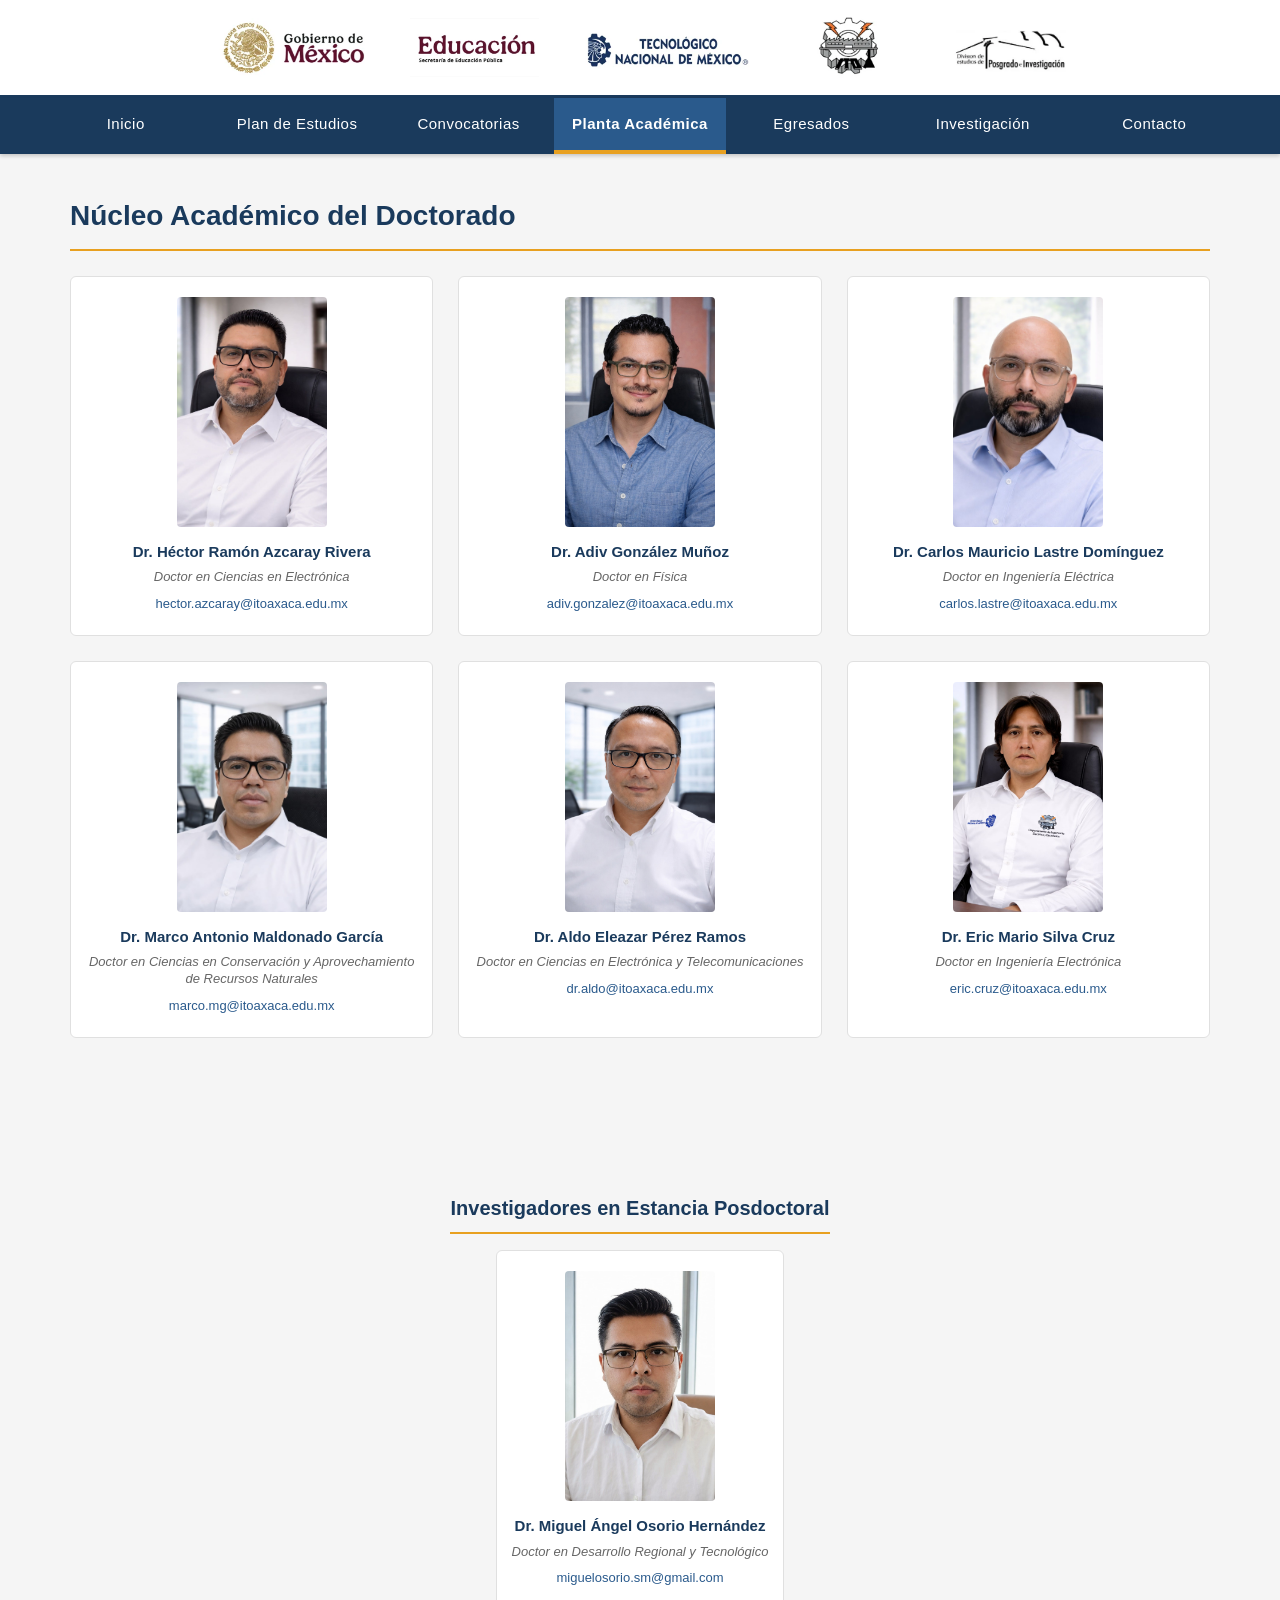
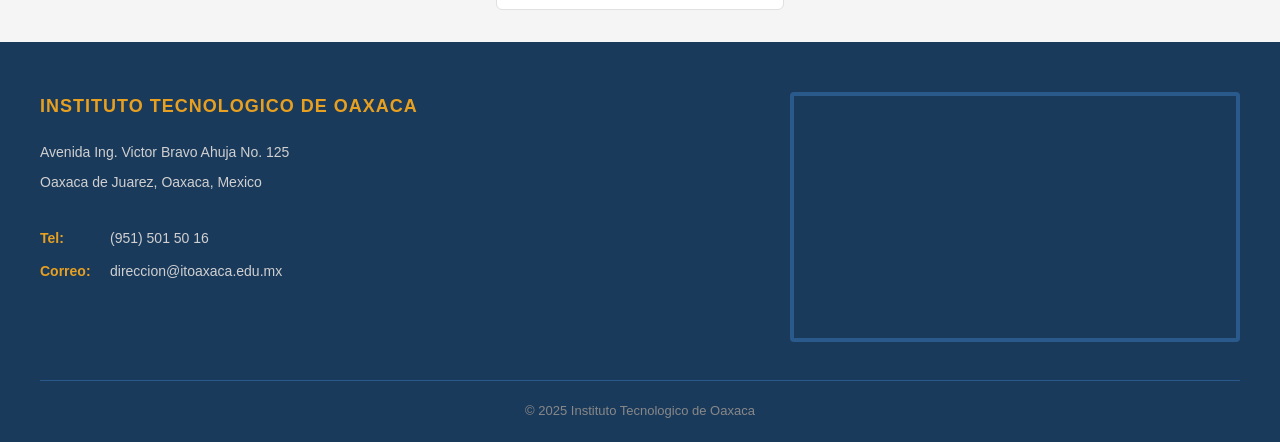
==== nucleo.html @ 84646c5b "first commit" ====
<!DOCTYPE html>
<html lang="es">
<head>
    <meta charset="UTF-8">
    <meta name="viewport" content="width=device-width, initial-scale=1.0">
    <title>Núcleo Académico - DCI - ITO</title>
    <link rel="stylesheet" href="style.css">
</head>
<body>
    <header class="header-institucional">
        <img src="img/logo-gobierno-mexico.png" alt="Gobierno de Mexico">
        <img src="img/logo-educacion.png" alt="SEP">
        <img src="img/logo-tecnm.png" alt="TecNM">
        <img src="img/logo-ito.png" alt="ITO" class="logo-ito">
        <img src="img/logo-posgrado.png" alt="Posgrado">
    </header>

    <nav class="nav-bar">
    <ul>
        <li><a href="index.html">Inicio</a></li>
        <li><a href="plan.html">Plan de Estudios</a></li>
        <li><a href="convocatorias.html">Convocatorias</a></li>
        <li><a href="nucleo.html" class="active">Planta Académica</a></li>
        <li><a href="egresados.html">Egresados</a></li>
        <li class="nav-dropdown">
            <a href="Investigación.html">Investigación</a>
            <ul class="nav-submenu">
                <li><a href="acervo.html">Acervo</a></li>
                <li><a href="banco-proyectos.html">Banco de Proyectos</a></li>
            </ul>
        </li>
        <li><a href="contacto.html">Contacto</a></li>
    </ul>
    </nav>
    <section class="nucleo-section">
        <h2>Núcleo Académico del Doctorado</h2>

        <div class="nucleo-grid">

            <div class="academico-card">
                <img src="img/HECTOR.png" alt="Dr. Héctor Ramón Azcaray Rivera">
                <h3><a href="semblanzas/CV_Héctor_Azcaray.docx.pdf" target="_blank" class="semblanza-link">Dr. Héctor Ramón Azcaray Rivera</a></h3>
                <p class="academico-titulo">Doctor en Ciencias en Electrónica</p>
                <p class="academico-correo"><a href="mailto:hector.azcaray@itoaxaca.edu.mx">hector.azcaray@itoaxaca.edu.mx</a></p>
            </div>

            <div class="academico-card">
                <img src="img/ADIV.PNG.png" alt="Dr. Adiv González Muñoz">
                <h3><a href="semblanzas/CV_Adiv_González_Muñoz.docx.pdf" target="_blank" class="semblanza-link">Dr. Adiv González Muñoz</a></h3>
                <p class="academico-titulo">Doctor en Física</p>
                <p class="academico-correo"><a href="mailto:adiv.gonzalez@itoaxaca.edu.mx">adiv.gonzalez@itoaxaca.edu.mx</a></p>
            </div>

<div class="academico-card">
                <img src="img/LASTRE.png" alt="Dr. Carlos Mauricio Lastre Domínguez">
                <h3><a href="semblanzas/CV_Carlos_Lastre_Promocion.docx.pdf" target="_blank" class="semblanza-link">Dr. Carlos Mauricio Lastre Domínguez</a></h3>
                <p class="academico-titulo">Doctor en Ingeniería Eléctrica</p>
                <p class="academico-correo"><a href="mailto:carlos.lastre@itoaxaca.edu.mx">carlos.lastre@itoaxaca.edu.mx</a></p>
            </div>

            <div class="academico-card">
                <img src="img/MARCO.png" alt="Dr. Marco Antonio Maldonado García">
                <h3><a href="semblanzas/CV_Marco Antonio_Maldonado Garcia_Promocion.docx.pdf" target="_blank" class="semblanza-link">Dr. Marco Antonio Maldonado García</a></h3>
                <p class="academico-titulo">Doctor en Ciencias en Conservación y Aprovechamiento de Recursos Naturales</p>
                <p class="academico-correo"><a href="mailto:marco.mg@itoaxaca.edu.mx">marco.mg@itoaxaca.edu.mx</a></p>
            </div>

<div class="academico-card">
                <img src="img/ALDO.png" alt="Dr. Aldo Eleazar Pérez Ramos">
                <h3><a href="semblanzas/CV_Aldo_Perez_Promocion.docx.pdf" target="_blank" class="semblanza-link">Dr. Aldo Eleazar Pérez Ramos</a></h3>
                <p class="academico-titulo">Doctor en Ciencias en Electrónica y Telecomunicaciones</p>
                <p class="academico-correo"><a href="mailto:dr.aldo@itoaxaca.edu.mx">dr.aldo@itoaxaca.edu.mx</a></p>
            </div>

            <div class="academico-card">
                <img src="img/ERIC.png" alt="Dr. Eric Mario Silva Cruz">
                <h3><a href="semblanzas/ERIC MARIO SILVA CRUZ_ITO.pdf" target="_blank" class="semblanza-link">Dr. Eric Mario Silva Cruz</a></h3>
                <p class="academico-titulo">Doctor en Ingeniería Electrónica</p>
                <p class="academico-correo"><a href="mailto:eric.cruz@itoaxaca.edu.mx">eric.cruz@itoaxaca.edu.mx</a></p>
            </div>

        </div>
    </section>

    <!-- ── Profesores Invitados + Posdoctoral ── -->
    <div class="seccion-divisor">
        <hr>
    </div>
    <div style="display:flex; flex-direction:column; align-items:center; padding: 2rem 0;">
        <h2 class="seccion-subtitulo">Investigadores en Estancia Posdoctoral</h2>
        <div class="academico-card">
            <img src="img/MIGUEL.png" alt="Dr. Miguel Ángel Osorio Hernández">
            <h3>Dr. Miguel Ángel Osorio Hernández</h3>
            <p class="academico-titulo">Doctor en Desarrollo Regional y Tecnológico</p>
            <p class="academico-correo"><a href="mailto:miguelosorio.sm@gmail.com">miguelosorio.sm@gmail.com</a></p>
        </div>
    </div>

    <footer class="footer">
        <div class="footer-content">
            <div class="footer-info">
                <h3>Instituto Tecnologico de Oaxaca</h3>
                <p>Avenida Ing. Victor Bravo Ahuja No. 125</p>
                <p>Oaxaca de Juarez, Oaxaca, Mexico</p>
                <br>
                <div class="contact-item">
                    <span class="icon-label">Tel:</span><span>(951) 501 50 16</span>
                </div>
                <div class="contact-item">
                    <span class="icon-label">Correo:</span><span>direccion@itoaxaca.edu.mx</span>
                </div>
            </div>
            <div class="footer-map">
                <iframe src="https://www.google.com/maps/embed?pb=!1m18!1m12!1m3!1d3814.116!2d-96.7145!3d17.0732!2m3!1f0!2f0!3f0!3m2!1i1024!2i768!4f13.1!3m3!1m2!1s0x85c7224ba205cc23%3A0x4e0e68a6e9b7e7d!2sInstituto%20Tecnol%C3%B3gico%20de%20Oaxaca!5e0!3m2!1ses!2smx!4v1700000000000!5m2!1ses!2smx" allowfullscreen="" loading="lazy"></iframe>
            </div>
        </div>
        <div class="footer-bottom">
            <p>© 2025 Instituto Tecnologico de Oaxaca</p>
        </div>
    </footer>
    <script src="nav.js"></script>
</body>
</html>
---- style.css ----
/* =========================================
   1. RESET Y BASE
   ========================================= */
* {
    margin: 0;
    padding: 0;
    box-sizing: border-box;
}

body {
    font-family: 'Segoe UI', Tahoma, Geneva, Verdana, sans-serif;
    color: #333;
    background-color: #f5f5f5;
    line-height: 1.6;
    min-height: 100vh;
    display: flex;
    flex-direction: column;
}

/* =========================================
   2. BARRA SUPERIOR INSTITUCIONAL (LOGOS)
   ========================================= */
.header-institucional {
    background-color: #fff;
    padding: 15px 40px;
    display: flex;
    align-items: center;
    justify-content: center;
    gap: 40px;
    border-bottom: 3px solid #1a3a5c; /* Borde azul inferior */
    flex-wrap: wrap;
}

.header-institucional img {
    height: 60px;
    object-fit: contain;
}

.header-institucional img.logo-ito {
    height: 65px;
}

/* =========================================
   3. BARRA DE NAVEGACION (MENU AZUL)
   ========================================= */
.nav-bar {
    background-color: #1a3a5c; /* Fondo azul oscuro */
    padding: 0;
    position: sticky;
    top: 0;
    z-index: 1000;
    box-shadow: 0 2px 4px rgba(0,0,0,0.2);
    width: 100%;
}

.nav-bar > ul {
    list-style: none;
    display: flex;
    justify-content: center;
    max-width: 1200px;
    margin: 0 auto;
    padding: 0;
}

.nav-bar > ul > li {
    flex: 1;
}

.nav-bar > ul > li > a {
    display: block;
    color: #fff;
    text-decoration: none;
    padding: 14px 15px;
    text-align: center;
    font-size: 15px;
    font-weight: 500;
    letter-spacing: 0.5px;
    border-bottom: 4px solid transparent;
}

/* Clase para la pestaña activa actual */
.nav-bar > ul > li > a.active {
    background-color: #2a5a8c;
    border-bottom: 4px solid #e8a020;
    font-weight: 700;
}

/* ── Dropdown submenu ── */
.nav-dropdown {
    position: relative;
}

.nav-dropdown.open > a {
    background-color: #1a3a5c;
    border-bottom: 4px solid #e8a020;
}

.nav-submenu {
    display: none;
    position: absolute;
    top: 100%;
    left: 0;
    background-color: #fff;
    width: 100%;
    list-style: none;
    padding: 6px 0;
    margin: 0;
    z-index: 1100;
    box-shadow: 0 6px 18px rgba(0,0,0,0.18);
    border-top: 3px solid #e8a020;
}

.nav-dropdown.open .nav-submenu {
    display: block;
}

.nav-submenu li {
    flex: none;
}

.nav-submenu li a {
    display: block;
    padding: 13px 20px;
    color: #1a3a5c;
    text-decoration: none;
    font-size: 14px;
    font-weight: 500;
    border-bottom: none;
    text-align: left;
}

/* =========================================
   4. ESTILOS DE PAGINA: INICIO (HERO)
   ========================================= */
.hero {
    position: relative;
    width: 100%;
    height: 500px; /* Altura fija */
    overflow: hidden;
    background-color: #1a3a5c; /* Color de fondo por si no carga la imagen */
}

.hero img {
    width: 100%;
    height: 100%;
    object-fit: cover;
    display: block;
}

.hero-overlay {
    position: absolute;
    top: 0;
    left: 0;
    width: 100%;
    height: 100%;
    background: linear-gradient(
        to bottom,
        rgba(26, 58, 92, 0.6) 0%,
        rgba(26, 58, 92, 0.4) 50%,
        rgba(26, 58, 92, 0.8) 100%
    );
    display: flex;
    flex-direction: column;
    align-items: center;
    justify-content: center;
    text-align: center;
    padding: 20px;
}

.hero-overlay h1 {
    color: #fff;
    font-size: 42px;
    font-weight: 700;
    text-shadow: 2px 2px 6px rgba(0,0,0,0.5);
    margin-bottom: 10px;
}

.hero-overlay p {
    color: #f0f0f0;
    font-size: 22px;
    text-shadow: 1px 1px 4px rgba(0,0,0,0.5);
}

/* =========================================
   5. SECCIONES DE CONTENIDO GENERAL
   ========================================= */
.content-section {
    max-width: 1200px;
    margin: 40px auto;
    padding: 0 30px;
    flex: 1; /* Para que empuje el footer hacia abajo si hay poco contenido */
}

.content-section h2 {
    color: #1a3a5c;
    font-size: 28px;
    margin-bottom: 20px;
    padding-bottom: 10px;
    border-bottom: 2px solid #e8a020;
}

.content-section p {
    font-size: 16px;
    color: #444;
    margin-bottom: 15px;
    text-align: justify;
}

/* Visión, Misión y Objetivos */
.vision-objetivos {
    margin-top: 40px;
}

.vision-objetivos .bloque {
    background: #fff;
    border-left: 5px solid #e8a020;
    padding: 25px 30px;
    margin-bottom: 25px;
    box-shadow: 0 2px 5px rgba(0,0,0,0.05);
    border-radius: 0 5px 5px 0;
}

.vision-objetivos .bloque h3 {
    color: #1a3a5c;
    font-size: 20px;
    margin-bottom: 10px;
}

/* =========================================
   6. ESTILOS DE PAGINA: CONVOCATORIAS
   ========================================= */
.convocatorias-container {
    max-width: 1200px;
    width: 95%;
    margin: 40px auto;
    padding: 0 30px;
    box-sizing: border-box;
}

.convocatorias-container h2 {
    color: #1a3a5c;
    font-size: 28px;
    margin-bottom: 20px;
    padding-bottom: 10px;
    border-bottom: 2px solid #e8a020;
}

.convocatoria-intro-texto {
    padding: 10px 0 20px 0;
    margin-bottom: 10px;
}

.convocatoria-intro-texto p {
    color: #444;
    font-size: 16px;
    line-height: 1.7;
    margin-bottom: 10px;
}

.convocatoria-intro-texto p:last-child {
    margin-bottom: 0;
}

.convocatoria-intro-texto ul {
    margin: 5px 0 0 25px;
    color: #444;
    font-size: 16px;
    line-height: 1.8;
}

.convocatoria-intro-texto li {
    margin-bottom: 4px;
}

.convocatoria-card {
    background: #fff;
    border: 1px solid #ddd;
    border-left: 6px solid #1a3a5c;
    margin-bottom: 25px;
    overflow: hidden;
    box-shadow: 0 3px 6px rgba(0,0,0,0.06);
    border-radius: 4px;
}

.convocatoria-header {
    padding: 20px 25px;
    display: flex;
    justify-content: space-between;
    align-items: center;
    cursor: pointer;
}

.convocatoria-header h3 {
    color: #1a3a5c;
    font-size: 18px;
    margin: 0;
    flex: 1;
}

.convocatoria-header .tag {
    background-color: #e8a020;
    color: #fff;
    padding: 5px 12px;
    border-radius: 20px;
    font-size: 11px;
    font-weight: 700;
    text-transform: uppercase;
    margin-left: 15px;
    white-space: nowrap;
}

.convocatoria-toggle {
    display: inline-block;
    background-color: #1a3a5c;
    color: #fff;
    padding: 8px 18px;
    border-radius: 4px;
    font-size: 13px;
    font-weight: 600;
    margin-left: 15px;
    cursor: pointer;
    white-space: nowrap;
    border: none;
}

/* Cuerpo de la convocatoria (Oculto por defecto) */
.convocatoria-body {
    display: none; /* Oculto */
    padding: 0 30px 30px 30px;
    border-top: 1px solid #eee;
    background-color: #fff;
}

/* Clase para mostrar el cuerpo */
.convocatoria-body.open {
    display: block; /* Visible */
    animation: fadeIn 0.3s ease-in-out;
}

@keyframes fadeIn {
    from { opacity: 0; transform: translateY(-10px); }
    to { opacity: 1; transform: translateY(0); }
}

.convocatoria-body h4 {
    color: #1a3a5c;
    font-size: 17px;
    margin: 25px 0 15px 0;
    padding-bottom: 5px;
    border-bottom: 1px solid #e8a020;
    font-weight: 700;
}

.convocatoria-body ul, .convocatoria-body ol {
    margin: 10px 0 15px 25px;
    color: #555;
    font-size: 15px;
    line-height: 1.8;
}

.convocatoria-body li {
    margin-bottom: 5px;
}

/* Tablas dentro de convocatorias */
.tabla-proceso {
    width: 100%;
    border-collapse: collapse;
    margin: 20px 0;
    font-size: 14px;
    box-shadow: 0 1px 3px rgba(0,0,0,0.1);
}

.tabla-proceso thead th {
    background-color: #1a3a5c;
    color: #fff;
    padding: 12px 15px;
    text-align: left;
    font-weight: 600;
}

.tabla-proceso tbody td {
    padding: 12px 15px;
    border-bottom: 1px solid #eee;
    color: #555;
    vertical-align: top;
    background-color: #fff;
}

.tabla-proceso tbody tr:nth-child(even) td {
    background-color: #f9f9f9;
}

.proyecto-categoria {
    color: #1a3a5c;
    font-weight: 700;
    font-size: 15px;
    margin: 15px 0 5px 0;
    text-transform: uppercase;
    background: #f0f4f8;
    padding: 5px 10px;
    display: inline-block;
    border-radius: 3px;
}

/* =========================================
   7. ESTILOS DE PAGINA: PLAN DE ESTUDIOS
   ========================================= */
.plan-grid {
    display: grid;
    grid-template-columns: repeat(4, 1fr);
    gap: 20px;
    margin-top: 30px;
}

@media (max-width: 900px) {
    .plan-grid { grid-template-columns: repeat(2, 1fr); }
}
@media (max-width: 550px) {
    .plan-grid { grid-template-columns: 1fr; }
}

.semestre-card {
    background: #fff;
    border: 1px solid #ddd;
    border-radius: 8px;
    overflow: hidden;
    box-shadow: 0 4px 10px rgba(0,0,0,0.08);
    display: flex;
    flex-direction: column;
}

.semestre-tesis {
    justify-content: flex-start;
}

.semestre-header {
    background-color: #1a3a5c;
    color: #fff;
    padding: 18px 15px;
    text-align: center;
    font-weight: 700;
    font-size: 15px;
    letter-spacing: 1.5px;
    text-transform: uppercase;
    border-bottom: 4px solid #e8a020;
}

.materia-principal {
    padding: 20px 20px 12px;
    text-align: center;
    font-size: 13px;
    color: #1a3a5c;
    font-weight: 700;
    text-transform: uppercase;
    letter-spacing: 0.5px;
    line-height: 1.5;
}

.materia-principal .creditos {
    display: block;
    font-weight: 400;
    color: #999;
    font-size: 13px;
    text-transform: none;
    letter-spacing: 0;
    margin-top: 4px;
}

.tesis-titulo {
    font-size: 16px;
    padding: 50px 20px 10px;
}

.materia-divisor {
    border: none;
    border-top: 1px solid #e8e8e8;
    margin: 0 20px 5px;
}

.materia-list {
    list-style: none;
    padding: 5px 20px 15px;
    margin: 0;
}

.materia-list li {
    padding: 12px 0;
    border-bottom: 1px solid #f0f0f0;
    color: #333;
    font-size: 13px;
    display: flex;
    align-items: center;
    gap: 10px;
    font-weight: 700;
    text-transform: uppercase;
    letter-spacing: 0.3px;
}

.materia-list li:last-child {
    border-bottom: none;
}

.bullet-dorado {
    color: #e8a020;
    font-size: 10px;
    flex-shrink: 0;
}

.info-adicional {
    margin-top: 50px;
    background: #fff;
    padding: 30px;
    border-left: 5px solid #1a3a5c;
    box-shadow: 0 2px 5px rgba(0,0,0,0.05);
}

.info-adicional h3 {
    color: #1a3a5c;
    margin-bottom: 15px;
    font-size: 20px;
}

.info-adicional ul {
    margin-left: 20px;
    color: #555;
}

/* =========================================
   8. PAGINAS PLACEHOLDER (NUCLEO/EGRESADOS)
   ========================================= */
.placeholder-page {
    max-width: 800px;
    margin: 60px auto;
    padding: 60px 30px;
    background: #fff;
    border: 1px dashed #ccc;
    text-align: center;
    border-radius: 8px;
}

.placeholder-page h2 {
    color: #1a3a5c;
    font-size: 28px;
    margin-bottom: 15px;
}

.placeholder-page p {
    color: #888;
    font-size: 18px;
}

/* =========================================
   INVESTIGACION - TABS
   ========================================= */
.investigacion-section {
    max-width: 900px;
    margin: 50px auto;
    padding: 0 20px;
}

.investigacion-section h2 {
    color: #1a3a5c;
    font-size: 28px;
    margin-bottom: 30px;
    text-align: center;
}

.inv-tabs {
    display: flex;
    border-bottom: 3px solid #1a3a5c;
    margin-bottom: 30px;
}

.inv-tab-btn {
    padding: 12px 30px;
    background: none;
    border: none;
    font-size: 16px;
    font-weight: 600;
    color: #555;
    cursor: pointer;
    border-bottom: 3px solid transparent;
    margin-bottom: -3px;
}

.inv-tab-btn.active {
    color: #1a3a5c;
    border-bottom-color: #e8a020;
}

.inv-tab-content {
    display: none;
    background: #fff;
    border-radius: 8px;
    padding: 40px 30px;
    box-shadow: 0 2px 8px rgba(0,0,0,0.08);
    min-height: 200px;
}

.inv-tab-content.active {
    display: block;
}

.inv-placeholder {
    color: #888;
    font-size: 17px;
    text-align: center;
}

/* =========================================
   9. FOOTER (PIE DE PAGINA)
   ========================================= */
.footer {
    background-color: #1a3a5c;
    color: #ccc;
    padding: 50px 30px 20px;
    margin-top: auto; /* Empuja el footer al final */
}

.footer-content {
    max-width: 1200px;
    margin: 0 auto;
    display: flex;
    justify-content: space-between;
    align-items: flex-start;
    gap: 40px;
    flex-wrap: wrap;
}

.footer-info {
    flex: 1;
    min-width: 280px;
}

.footer-info h3 {
    color: #e8a020;
    font-size: 18px;
    margin-bottom: 20px;
    font-weight: 700;
    text-transform: uppercase;
    letter-spacing: 1px;
}

.footer-info p {
    margin-bottom: 8px;
    font-size: 14px;
    color: #d0d0d0;
    line-height: 1.6;
}

.footer-info .contact-item {
    display: flex;
    align-items: center;
    gap: 10px;
    margin-bottom: 10px;
    color: #d0d0d0;
    font-size: 14px;
}

.footer-info .contact-item .icon-label {
    color: #e8a020;
    font-weight: 700;
    min-width: 60px;
}

.footer-map {
    flex: 1;
    min-width: 300px;
    max-width: 450px;
}

.footer-map iframe {
    width: 100%;
    height: 250px;
    border: 4px solid #2a5a8c;
    border-radius: 4px;
}

.footer-bottom {
    max-width: 1200px;
    margin: 30px auto 0;
    padding-top: 20px;
    border-top: 1px solid #2a5a8c;
    text-align: center;
    font-size: 13px;
    color: #888;
}

/* =========================================
   10. RESPONSIVE (CELULARES)
   ========================================= */
@media (max-width: 768px) {
    /* Header Logos */
    .header-institucional {
        gap: 20px;
        padding: 15px 20px;
        flex-direction: column;
    }

    .header-institucional img {
        height: 40px;
    }
    
    .header-institucional img.logo-ito {
        height: 50px;
    }

    /* Navegación */
    .nav-bar > ul {
        flex-direction: column;
    }

    .nav-bar > ul > li > a {
        padding: 12px;
        border-bottom: 1px solid rgba(255,255,255,0.1);
    }

    /* Hero */
    .hero {
        height: auto;
        min-height: 300px;
    }
    
    .hero img {
        height: 300px;
    }

    .hero-overlay h1 {
        font-size: 24px;
    }
    
    .hero-overlay p {
        font-size: 16px;
    }

    /* Footer */
    .footer-content {
        flex-direction: column;
    }
    
    .footer-map {
        max-width: 100%;
        width: 100%;
    }

    /* Convocatorias Header */
    .convocatoria-header {
        flex-direction: column;
        align-items: flex-start;
        gap: 10px;
    }
    
    .convocatoria-toggle {
        margin-left: 0;
        margin-top: 10px;
        width: 100%;
    }

    .convocatoria-header .tag {
        margin-left: 0;
        margin-top: 5px;
        display: inline-block;
    }

    /* Asignaturas responsive */
    .asignatura-list {
        grid-template-columns: 1fr;
    }
    
    .asignatura-bloque {
        padding: 20px;
    }
}

/* ===== ESTILOS PARA LA TABLA LGAC ===== */
.lgac-section {
    margin-top: 50px;
}

.lgac-section h3 {
    color: #1a3a5c;
    font-size: 22px;
    margin-bottom: 20px;
    border-left: 5px solid #e8a020;
    padding-left: 15px;
    font-weight: 700;
}

.tabla-lgac {
    width: 100%;
    border-collapse: collapse;
    border: 1px solid #ccc;
    font-family: 'Segoe UI', sans-serif;
    margin-bottom: 40px;
    background: #fff;
    box-shadow: 0 2px 6px rgba(0,0,0,0.06);
}

.tabla-lgac th {
    background-color: #fff;
    color: #1a3a5c;
    font-weight: 700;
    text-align: center;
    padding: 15px;
    border: 1px solid #ccc;
    font-size: 15px;
}

.tabla-lgac td {
    padding: 15px;
    border: 1px solid #ccc;
    font-size: 14px;
    vertical-align: middle;
    line-height: 1.6;
}

.lgac-lista {
    display: flex;
    flex-direction: column;
    gap: 16px;
    margin-bottom: 40px;
}

.lgac-item {
    background: #fff;
    border: 1px solid #ddd;
    border-radius: 0 8px 8px 0;
    border-left: 5px solid #1a3a5c;
    box-shadow: 0 2px 6px rgba(0,0,0,0.06);
    display: grid;
    grid-template-columns: 35% 1fr;
    overflow: hidden;
}

.lgac-nombre {
    padding: 20px 20px;
    font-weight: 700;
    color: #1a3a5c;
    font-size: 15px;
    line-height: 1.5;
    border-right: 1px solid #eee;
    display: flex;
    align-items: center;
}

.lgac-perfil {
    padding: 20px 20px 20px 25px;
    color: #333;
    font-size: 14px;
    line-height: 1.6;
    border-left: 4px solid #e8a020;
    display: flex;
    align-items: center;
}

/* ===== ESTILOS PARA LINEAS DE INVESTIGACION ===== */
.lineas-section {
    margin-top: 50px;
    margin-bottom: 50px;
}

.lineas-section h3 {
    color: #1a3a5c;
    font-size: 24px;
    margin-bottom: 25px;
    padding-bottom: 10px;
    border-bottom: 3px solid #e8a020;
    text-align: center;
}

.lineas-bloque {
    background: #fff;
    border: 1px solid #ddd;
    border-left: 5px solid #1a3a5c;
    padding: 25px 30px;
    margin-bottom: 30px;
    box-shadow: 0 3px 8px rgba(0,0,0,0.08);
    border-radius: 0 8px 8px 0;
}

.lineas-bloque h4 {
    color: #1a3a5c;
    font-size: 20px;
    margin-bottom: 20px;
    padding-bottom: 10px;
    border-bottom: 2px solid #e8a020;
}

.lineas-grid {
    display: grid;
    grid-template-columns: repeat(3, 1fr);
    gap: 10px;
}

.linea-item {
    font-size: 14px;
    color: #333;
    padding: 6px 0 6px 12px;
    border-left: 3px solid #e8a020;
}

@media (max-width: 768px) {
    .lineas-grid {
        grid-template-columns: repeat(2, 1fr);
    }
}

@media (max-width: 480px) {
    .lineas-grid {
        grid-template-columns: 1fr;
    }
}

/* ===== BOTONES ACORDEON LGAC (Líneas de Investigación) ===== */
.lgac-btn-lista {
    display: flex;
    flex-direction: column;
    gap: 12px;
    margin-bottom: 40px;
}

.lgac-btn-item {
    border-radius: 6px;
    overflow: hidden;
    box-shadow: 0 2px 8px rgba(0,0,0,0.10);
}

.lgac-btn-titulo {
    list-style: none;
    background-color: #1a3a5c;
    color: #fff;
    font-weight: 700;
    font-size: 15px;
    text-transform: uppercase;
    letter-spacing: 0.5px;
    padding: 16px 20px;
    cursor: pointer;
    display: flex;
    justify-content: space-between;
    align-items: center;
    transition: background-color 0.2s;
}

.lgac-btn-titulo::-webkit-details-marker { display: none; }

.lgac-btn-titulo::after {
    content: '▼';
    font-size: 12px;
    color: #e8a020;
    transition: transform 0.3s;
    flex-shrink: 0;
    margin-left: 12px;
}

.lgac-btn-item[open] .lgac-btn-titulo {
    background-color: #122a44;
}

.lgac-btn-item[open] .lgac-btn-titulo::after {
    transform: rotate(-180deg);
}


.lgac-btn-desc {
    background: #f5f8fc;
    border-left: 5px solid #e8a020;
    padding: 18px 22px;
    font-size: 14px;
    line-height: 1.8;
    color: #333;
}

.lgac-btn-desc p { margin: 0; }

/* ===== ESTILOS PARA LA SECCION DE ASIGNATURAS ===== */
.asignaturas-section {
    margin-top: 50px;
    margin-bottom: 50px;
}

.asignaturas-section h3 {
    color: #1a3a5c;
    font-size: 24px;
    margin-bottom: 30px;
    padding-bottom: 10px;
    border-bottom: 3px solid #e8a020;
    text-align: center;
}

.asignatura-bloque {
    background: #fff;
    border: 1px solid #ddd;
    border-left: 5px solid #1a3a5c;
    padding: 25px 30px;
    margin-bottom: 30px;
    box-shadow: 0 3px 8px rgba(0,0,0,0.08);
    border-radius: 0 8px 8px 0;
}

.asignatura-bloque h4 {
    color: #1a3a5c;
    font-size: 20px;
    margin-bottom: 20px;
    padding-bottom: 10px;
    border-bottom: 2px solid #e8a020;
    display: flex;
    align-items: center;
    gap: 10px;
}

.asignatura-bloque h4 .icono-basicas,
.asignatura-bloque h4 .icono-optativas {
    font-size: 24px;
}

.asignatura-intro {
    margin-bottom: 20px;
}

.asignatura-intro p {
    font-size: 15px;
    color: #555;
    text-align: justify;
    margin-bottom: 10px;
    line-height: 1.7;
}

.asignatura-intro p:last-child {
    margin-bottom: 0;
}

.asignatura-list {
    list-style: none;
    padding: 0;
    margin: 0;
    display: grid;
    grid-template-columns: repeat(auto-fit, minmax(280px, 1fr));
    gap: 12px;
}

.asignatura-list li {
    padding: 12px 15px;
    background: #f9f9f9;
    border-left: 3px solid #e8a020;
    color: #333;
    font-size: 14px;
    border-radius: 0 4px 4px 0;
}

/* ===== AREAS DE ASIGNATURAS OPTATIVAS ===== */
.optativas-areas {
    display: grid;
    grid-template-columns: repeat(2, 1fr);
    gap: 16px;
    margin-top: 10px;
}

.optativa-area-item {
    background: #f9f9f9;
    border-left: 3px solid #e8a020;
    border-radius: 0 6px 6px 0;
    padding: 16px 18px;
}

.optativa-area-item h5 {
    color: #1a3a5c;
    font-size: 14px;
    font-weight: 700;
    margin: 0 0 8px;
}

.optativa-area-item p {
    color: #555;
    font-size: 13px;
    line-height: 1.6;
    margin: 0;
}

@media (max-width: 768px) {
    .optativas-areas {
        grid-template-columns: 1fr;
    }
}

/* =========================================
   12. ESTILOS DE PAGINA: CONTACTO
   ========================================= */
.contacto-section {
    max-width: 1200px;
    margin: 40px auto;
    padding: 0 30px;
    flex: 1;
}

.contacto-section h2 {
    color: #1a3a5c;
    font-size: 28px;
    margin-bottom: 10px;
    padding-bottom: 10px;
    border-bottom: 2px solid #e8a020;
}

.contacto-section > p {
    color: #555;
    font-size: 15px;
    margin-bottom: 30px;
}

.contacto-wrapper {
    display: grid;
    grid-template-columns: 1fr 380px;
    gap: 40px;
    align-items: start;
}

@media (max-width: 850px) {
    .contacto-wrapper {
        grid-template-columns: 1fr;
    }
}

.contacto-form {
    background: #fff;
    padding: 35px;
    border-radius: 8px;
    box-shadow: 0 3px 10px rgba(0,0,0,0.08);
    border-top: 4px solid #1a3a5c;
}

.form-group {
    margin-bottom: 22px;
}

.form-group label {
    display: block;
    font-weight: 600;
    color: #1a3a5c;
    font-size: 14px;
    margin-bottom: 7px;
}

.requerido {
    color: #e8a020;
}

.form-group input,
.form-group textarea {
    width: 100%;
    padding: 12px 15px;
    border: 1px solid #ddd;
    border-radius: 5px;
    font-size: 14px;
    font-family: 'Segoe UI', sans-serif;
    color: #333;
    transition: border-color 0.2s;
    box-sizing: border-box;
}

.form-group input:focus,
.form-group textarea:focus {
    outline: none;
    border-color: #1a3a5c;
    box-shadow: 0 0 0 3px rgba(26,58,92,0.08);
}

.form-group textarea {
    resize: vertical;
    min-height: 130px;
}

.btn-enviar {
    background-color: #1a3a5c;
    color: #fff;
    border: none;
    padding: 14px 35px;
    font-size: 15px;
    font-weight: 700;
    border-radius: 5px;
    cursor: pointer;
    border-bottom: 3px solid #e8a020;
    width: 100%;
}

.contacto-info {
    background: #fff;
    padding: 30px;
    border-radius: 8px;
    box-shadow: 0 3px 10px rgba(0,0,0,0.08);
    border-top: 4px solid #e8a020;
}

.contacto-info h3 {
    color: #1a3a5c;
    font-size: 18px;
    margin-bottom: 25px;
    padding-bottom: 10px;
    border-bottom: 1px solid #eee;
}

.info-item {
    display: flex;
    gap: 15px;
    align-items: flex-start;
    margin-bottom: 22px;
    padding-bottom: 22px;
    border-bottom: 1px solid #f0f0f0;
}

.info-item:last-child {
    border-bottom: none;
    margin-bottom: 0;
    padding-bottom: 0;
}

.info-icon {
    font-size: 22px;
    color: #e8a020;
    flex-shrink: 0;
    width: 30px;
    text-align: center;
}

.info-item strong {
    display: block;
    color: #1a3a5c;
    font-size: 13px;
    text-transform: uppercase;
    letter-spacing: 0.5px;
    margin-bottom: 4px;
}

.info-item p {
    color: #555;
    font-size: 14px;
    line-height: 1.6;
    margin: 0;
}

.info-item a {
    color: #2a5a8c;
    text-decoration: none;
}


.contacto-foto-bloque {
    background: #fff;
    border-radius: 8px;
    box-shadow: 0 3px 10px rgba(0,0,0,0.08);
    border-top: 4px solid #e8a020;
    overflow: hidden;
    display: flex;
    flex-direction: column;
}

.contacto-foto-placeholder {
    width: 100%;
    height: 370px;
    background-color: #d0d8e0;
    display: flex;
    align-items: center;
    justify-content: center;
    overflow: hidden;
}

.contacto-foto-img {
    width: 100%;
    height: 100%;
    object-fit: cover;
    display: block;
}

.contacto-foto-img[src=""] {
    display: none;
}

.contacto-foto-texto {
    padding: 20px 25px;
    color: #555;
    font-size: 14px;
    line-height: 1.7;
    text-align: justify;
    margin: 0;
    border-top: 1px solid #f0f0f0;
}

/* =========================================
   13. ESTILOS DE PAGINA: ACERVO
   ========================================= */
.acervo-section {
    max-width: 1200px;
    margin: 40px auto;
    padding: 0 30px;
    flex: 1;
}

.acervo-section h2 {
    color: #1a3a5c;
    font-size: 28px;
    margin-bottom: 10px;
    padding-bottom: 10px;
    border-bottom: 2px solid #e8a020;
}

.acervo-section > p {
    color: #555;
    font-size: 15px;
    margin-bottom: 30px;
}

.lista-investigacion {
    list-style: disc;
    padding-left: 25px;
    margin-top: 20px;
}

.lista-investigacion li {
    color: #333;
    font-size: 15px;
    line-height: 1.7;
    margin-bottom: 10px;
}

.tabla-acervo {
    width: 100%;
    border-collapse: collapse;
    background: #fff;
    box-shadow: 0 2px 8px rgba(0,0,0,0.08);
    border-radius: 8px;
    overflow: hidden;
    margin-bottom: 40px;
}

.tabla-acervo thead th {
    background-color: #1a3a5c;
    color: #fff;
    padding: 12px 15px;
    text-align: left;
    font-size: 13px;
    font-weight: 700;
    letter-spacing: 0.3px;
    text-transform: uppercase;
    border-bottom: 4px solid #e8a020;
    white-space: nowrap;
}

.tabla-acervo thead th:first-child {
    text-align: center;
}

.tabla-acervo tbody td {
    padding: 12px 15px;
    border-bottom: 1px solid #f0f0f0;
    font-size: 13px;
    color: #333;
    text-align: left;
    vertical-align: middle;
    word-break: break-word;
}

.tabla-acervo tbody td:first-child {
    text-align: center;
    font-weight: 700;
    color: #1a3a5c;
    white-space: nowrap;
}

.tabla-acervo tbody td:last-child {
    text-align: center;
}

.acervo-estatus {
    display: inline-block;
    padding: 4px 10px;
    border-radius: 12px;
    font-size: 12px;
    font-weight: 700;
    text-transform: uppercase;
    letter-spacing: 0.3px;
    white-space: nowrap;
}

.estatus-publicado {
    background-color: #d4edda;
    color: #155724;
}

.estatus-aceptado {
    background-color: #cce5ff;
    color: #004085;
}

.estatus-revision {
    background-color: #fff3cd;
    color: #856404;
}

.estatus-concluido {
    background-color: #e2e3e5;
    color: #383d41;
}

.tabla-acervo tbody tr:last-child td {
    border-bottom: none;
}


.acervo-num a {
    display: inline-block;
    background-color: #e8a020;
    color: #fff;
    font-weight: 700;
    font-size: 14px;
    width: 32px;
    height: 32px;
    line-height: 32px;
    border-radius: 50%;
    text-decoration: none;
}

.tabla-acervo-cuatrimestral tbody td:first-child {
    text-align: center;
    font-weight: 700;
    color: #1a3a5c;
}

.tabla-acervo-cuatrimestral tbody td:nth-child(2) {
    text-align: center;
    font-weight: 600;
    color: #555;
}

.tabla-acervo-cuatrimestral .col-cuatrimestre {
    text-align: center;
    width: 120px;
}

.tabla-acervo-cuatrimestral .acervo-num {
    text-align: center;
    color: #aaa;
    font-size: 16px;
}

/* =========================================
   14. ESTILOS DE PAGINA: NUCLEO ACADEMICO
   ========================================= */
.nucleo-section {
    max-width: 1200px;
    margin: 40px auto;
    padding: 0 30px;
    flex: 1;
}

.nucleo-section h2 {
    color: #1a3a5c;
    font-size: 28px;
    margin-bottom: 25px;
    padding-bottom: 10px;
    border-bottom: 2px solid #e8a020;
}

.seccion-subtitulo {
    color: #1a3a5c;
    font-size: 20px;
    font-weight: 700;
    margin-bottom: 16px;
    padding-bottom: 8px;
    border-bottom: 2px solid #e8a020;
}

.nucleo-grid {
    display: grid;
    grid-template-columns: repeat(3, 1fr);
    gap: 25px;
}

.academico-card {
    background: #fff;
    border: 1px solid #e0e0e0;
    border-radius: 6px;
    overflow: hidden;
    text-align: center;
    padding-bottom: 20px;
}

.academico-card img {
    width: 150px;
    height: 230px;
    object-fit: cover;
    object-position: center top;
    display: block;
    margin: 20px auto 0;
    border-radius: 4px;
}

.foto-placeholder {
    width: 150px;
    height: 230px;
    background-color: #d0d8e0;
    margin: 20px auto 0;
    border-radius: 4px;
}

.academico-card h3 {
    color: #1a3a5c;
    font-size: 15px;
    font-weight: 700;
    margin: 15px 15px 8px;
    line-height: 1.3;
}

.academico-titulo {
    font-size: 13px;
    color: #666;
    margin: 2px 15px 8px;
    font-style: italic;
    line-height: 1.3;
}

.academico-correo {
    font-size: 13px;
    margin: 0 15px;
    word-break: break-all;
}

.academico-correo a {
    color: #2a5a8c;
    text-decoration: none;
}


/* ── Divisor entre secciones de planta académica ── */
.seccion-divisor {
    max-width: 1200px;
    margin: 50px auto 0;
    padding: 0 30px;
}

.seccion-divisor hr {
    border: none;
    border-top: 2px solid #e0e0e0;
    margin: 0 0 30px;
}

.seccion-divisor h2 {
    color: #1a3a5c;
    font-size: 24px;
    font-weight: 700;
    margin-bottom: 25px;
    padding-bottom: 10px;
    border-bottom: 2px solid #e8a020;
}

/* Grid de 2 columnas para secciones pequeñas */
.nucleo-grid-2 {
    display: grid;
    grid-template-columns: repeat(2, 1fr);
    gap: 25px;
    max-width: 1200px;
    margin: 0 auto;
    padding: 0 30px 50px;
}

@media (max-width: 900px) {
    .nucleo-grid {
        grid-template-columns: repeat(2, 1fr);
    }
    .nucleo-grid-2 {
        grid-template-columns: repeat(2, 1fr);
    }
}

@media (max-width: 550px) {
    .nucleo-grid {
        grid-template-columns: 1fr;
    }
    .nucleo-grid-2 {
        grid-template-columns: 1fr;
    }
}

/* ── Links de semblanza en nombre del académico ── */
.semblanza-link {
    color: #1a3a5c;
    text-decoration: none;
    cursor: pointer;
}
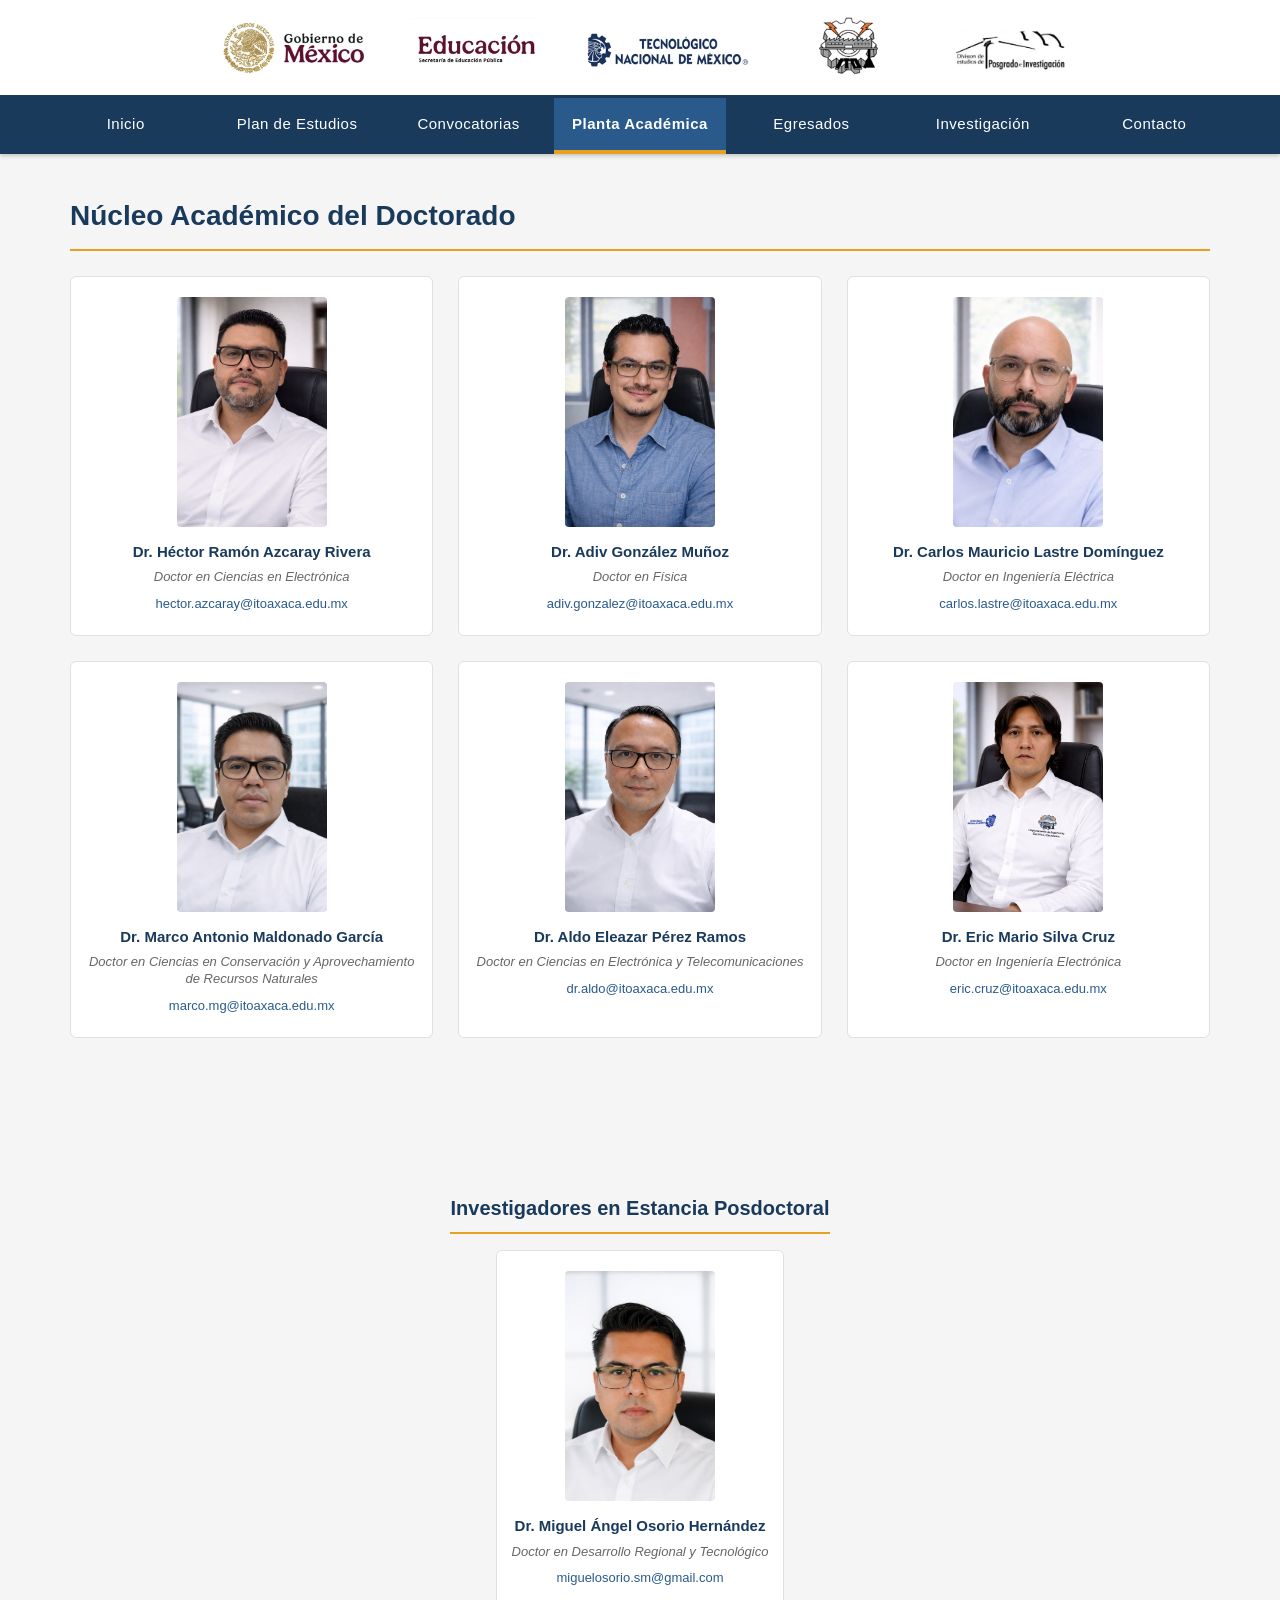
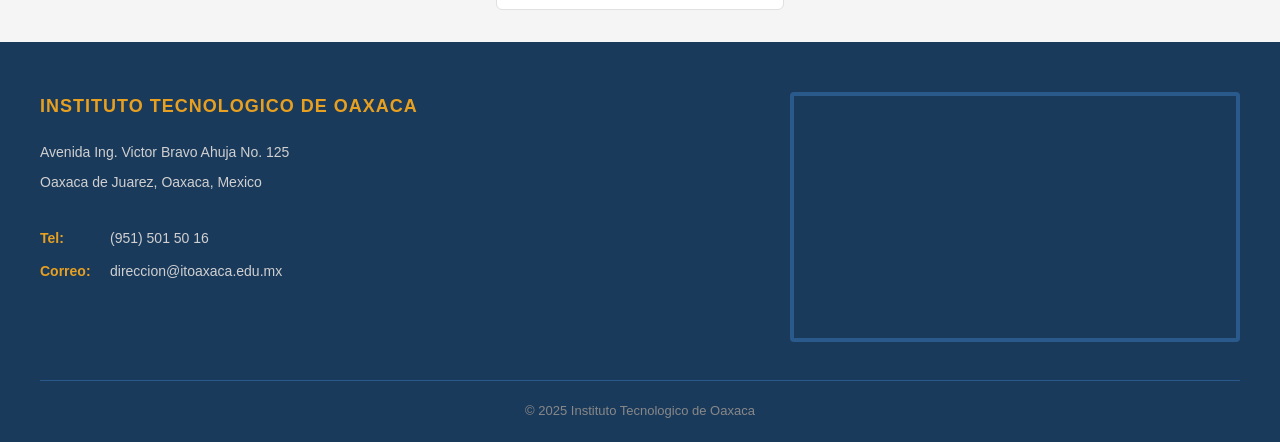
==== commit 4958c317: "cambios" ====
--- a/nucleo.html
+++ b/nucleo.html
@@ -89,7 +89,7 @@
     <div style="display:flex; flex-direction:column; align-items:center; padding: 2rem 0;">
         <h2 class="seccion-subtitulo">Investigadores en Estancia Posdoctoral</h2>
         <div class="academico-card">
-            <img src="img/MIGUEL.png" alt="Dr. Miguel Ángel Osorio Hernández">
+            <img src="img/miguel2.jpeg" alt="Dr. Miguel Ángel Osorio Hernández">
             <h3>Dr. Miguel Ángel Osorio Hernández</h3>
             <p class="academico-titulo">Doctor en Desarrollo Regional y Tecnológico</p>
             <p class="academico-correo"><a href="mailto:miguelosorio.sm@gmail.com">miguelosorio.sm@gmail.com</a></p>
--- a/style.css
+++ b/style.css
@@ -1267,6 +1267,7 @@
     width: 100%;
     height: 100%;
     object-fit: cover;
+    object-position: top center;
     display: block;
 }
 
